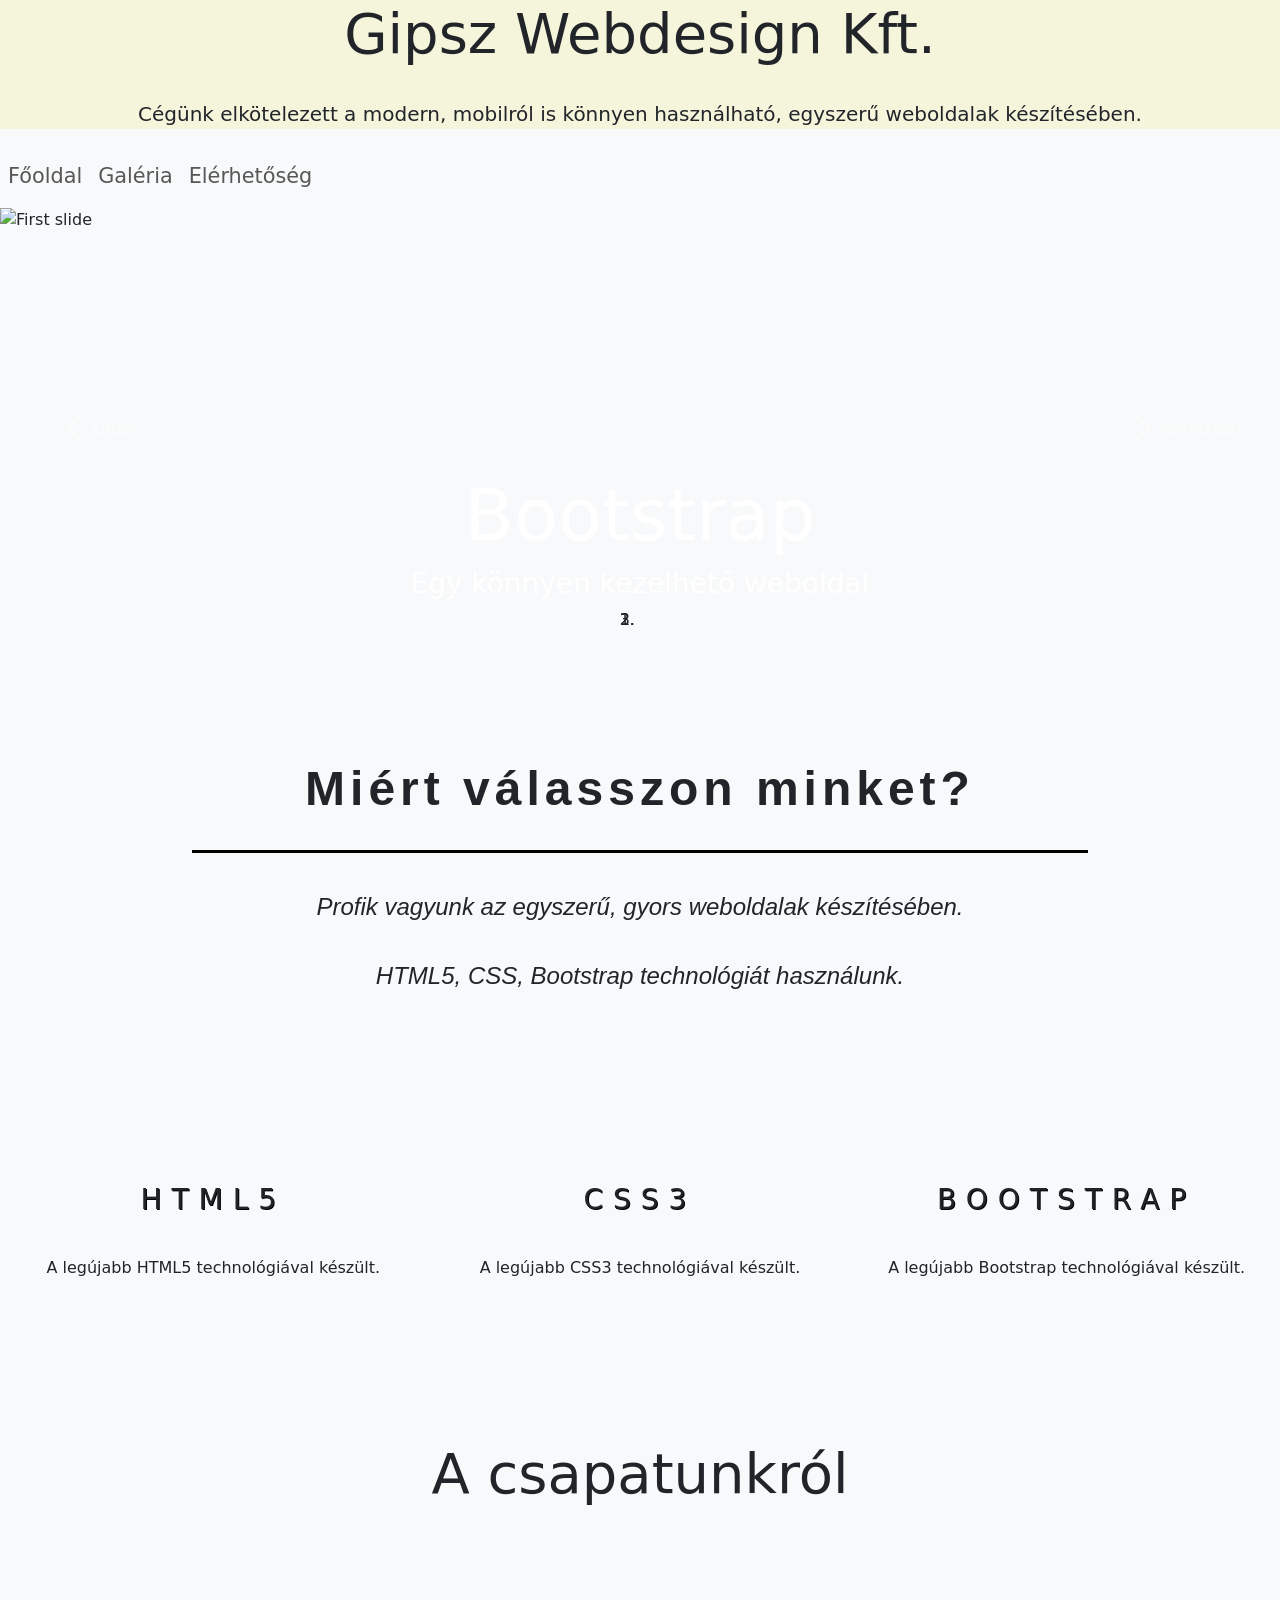
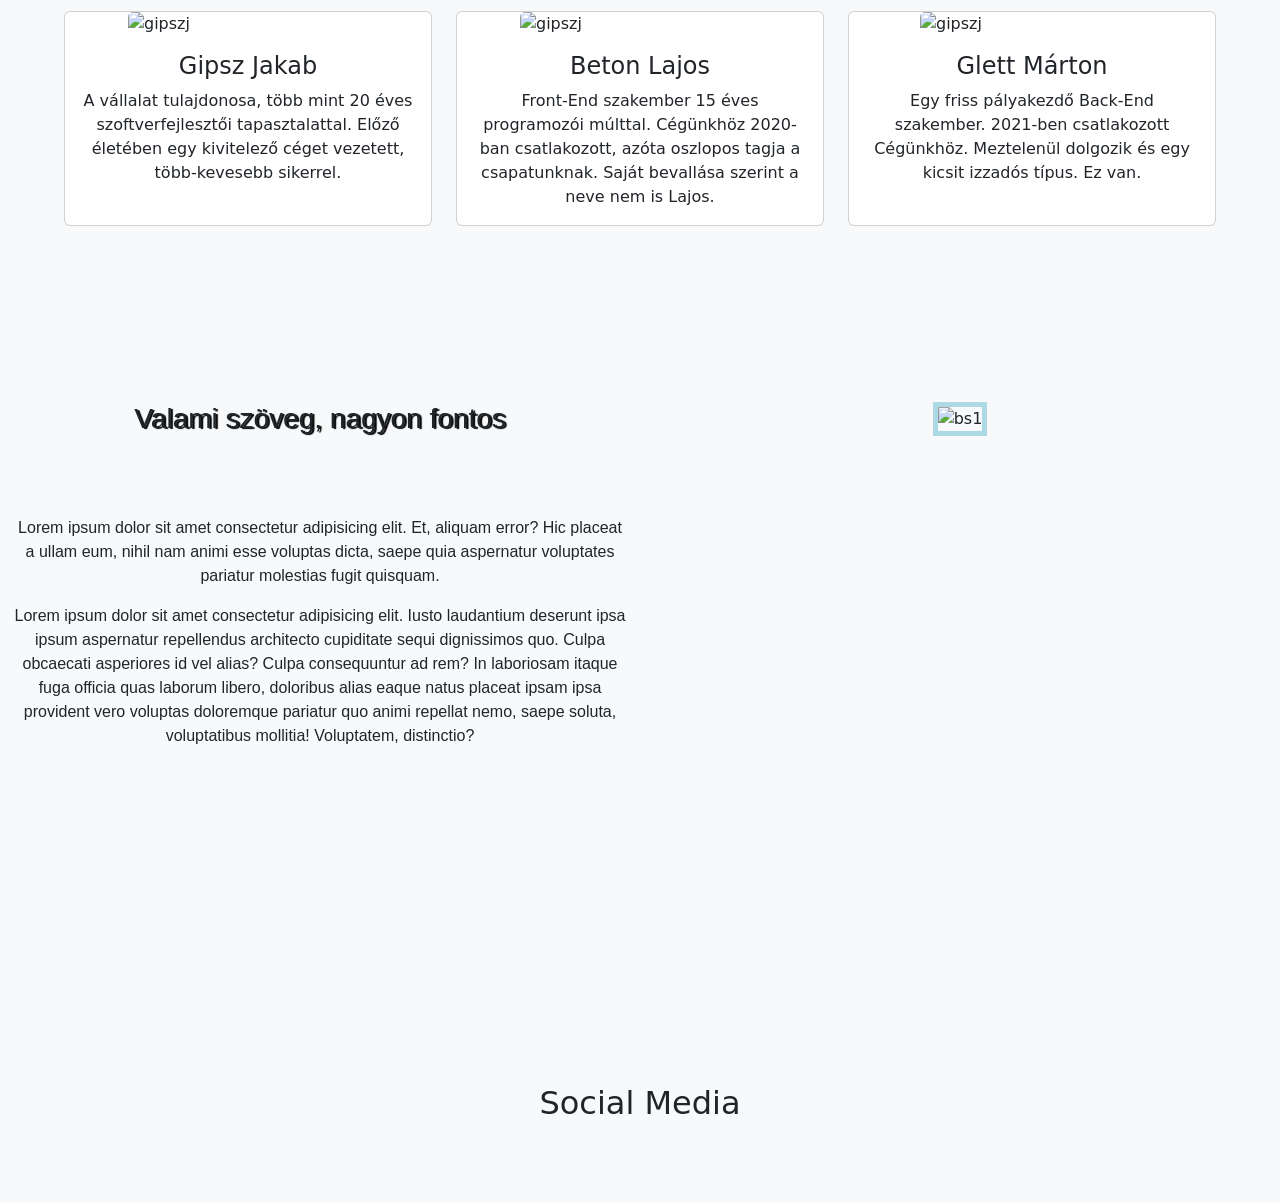
==== index.html @ 54ac5a2e "Add files via upload" ====
<!DOCTYPE html>
<html lang="en">
<head>
    <meta charset="UTF-8">
    <meta http-equiv="X-UA-Compatible" content="IE=edge">
    <meta name="viewport" content="width=device-width, initial-scale=1.0">
    <link href="https://cdn.jsdelivr.net/npm/bootstrap@5.2.0/dist/css/bootstrap.min.css" rel="stylesheet" integrity="sha384-gH2yIJqKdNHPEq0n4Mqa/HGKIhSkIHeL5AyhkYV8i59U5AR6csBvApHHNl/vI1Bx" crossorigin="anonymous">
    <link rel="stylesheet" href="https://cdnjs.cloudflare.com/ajax/libs/animate.css/4.1.1/animate.min.css"/>
    <script src="https://kit.fontawesome.com/b2839c2b6a.js" crossorigin="anonymous"></script>
    <script src="https://ajax.googleapis.com/ajax/libs/jquery/3.6.0/jquery.min.js"></script>
    <script src="https://cdn.jsdelivr.net/npm/bootstrap@4.1.3/dist/js/bootstrap.min.js" integrity="sha384-ChfqqxuZUCnJSK3+MXmPNIyE6ZbWh2IMqE241rYiqJxyMiZ6OW/JmZQ5stwEULTy" crossorigin="anonymous"></script>
    <link rel="stylesheet" href="style.css">
    <title>Gipsz Webdesign Kft.</title>
</head>
<body>
    
<div class="jumbotron jumbotron-fluid animate__animated animate__fadeInDown">
    <div class="container-fluid">
        <h1 class="display-4">Gipsz Webdesign Kft.</h1>
        <br>
        <p class="lead">Cégünk elkötelezett a modern, mobilról is könnyen használható, egyszerű weboldalak készítésében.</p>
    </div>
</div>
<nav class="navbar navbar-expand-sm navbar-light bg-light sticky-top animate__animated animate__fadeInLeft">
            <div class="navbar-nav">
              <a class="nav-item nav-link" href="index.html">Főoldal</a>
              <a class="nav-item nav-link" href="gallery.html">Galéria</a>
              <a class="nav-item nav-link" href="about.html">Elérhetőség</a>
            </div>
</nav>

<!---Carousel kezdő-->
<div id="carouselExampleIndicators" class="carousel slide animate__animated animate__fadeInUp" data-ride="carousel">
    <ol class="carousel-indicators">
      <li data-target="#carouselExampleIndicators" data-slide-to="0" class="active"></li>
      <li data-target="#carouselExampleIndicators" data-slide-to="1"></li>
      <li data-target="#carouselExampleIndicators" data-slide-to="2"></li>
    </ol>
    <div class="carousel-inner">
      <div class="carousel-item active">
        <img class="d-block w-100" src="https://images.unsplash.com/photo-1552072804-3ba9555a8a74?ixlib=rb-1.2.1&ixid=MnwxMjA3fDB8MHxzZWFyY2h8M3x8YmxhY2slMjBtb3VudGFpbnxlbnwwfHwwfHw%3D&w=1000&q=80" alt="First slide">
        <div class="carousel-caption" id="caption1">
          <h1 class="display-2">Bootstrap</h1>
          <h3>Egy könnyen kezelhető weboldal</h3>
        </div>
      </div>
      <div class="carousel-item">
        <img class="d-block w-100" src="bootstrap2.png" alt="Second slide">
      </div>
      <div class="carousel-item">
        <img class="d-block w-100" src="bootstrap3.jpg" alt="Third slide">
      </div>
    </div>
    <a class="carousel-control-prev" href="#carouselExampleIndicators" role="button" data-slide="prev">
      <span class="carousel-control-prev-icon" aria-hidden="true"></span>
      <span class="sr-only">Előző</span>
    </a>
    <a class="carousel-control-next" href="#carouselExampleIndicators" role="button" data-slide="next">
      <span class="carousel-control-next-icon" aria-hidden="true"></span>
      <span class="sr-only">Következő</span>
    </a>
  </div>

       <section id="welcome">
       <h2 class="padding1" id="welcomeh2">Miért válasszon minket?</h2>
        <h4 class="padding1">Profik vagyunk az egyszerű, gyors weboldalak készítésében.</h4>
       <h4 id="welcomeh42">HTML5, CSS, Bootstrap technológiát használunk.</h4>
      </section>

<div class="container-fluid" id="con1">
  <div class="row text-center">
    <div class="col-md-4 col-sm-6 col-xs-12">
      <i class="fas fa-code"></i>
      <h3>HTML5</h3>
      <p>A legújabb HTML5 technológiával készült.</p>
    </div>
    <div class="col-md-4 col-sm-6 col-xs-12">
      <i class="fa-brands fa-css3"></i>
      <h3>CSS3</h3>
      <p>A legújabb CSS3 technológiával készült.</p>
    </div>
    <div class="col-md-4 col-sm-6 col-xs-12">
      <i class="fa-brands fa-bootstrap"></i>
      <h3>BOOTSTRAP</h3>
      <p>A legújabb Bootstrap technológiával készült.</p>
    </div>
  </div>
</div>

<!--Csapat kezdő-->
<div class="container-fluid padding1">
<div class="row text-center">
<div class="col-12 text-center">
<h1 class="display-4">A csapatunkról</h1>
</div>
</div>
</div>
<!--Bootstrap kártyák-->
<div class="container-fluid padding1" id="cards">
  <div class="row padding1">
    <div class="col-md-4">
      <div class="card">
          <img src="https://thumbs.dreamstime.com/b/handsome-smiling-male-manager-portrait-white-background-42042257.jpg" alt="gipszj" class="card-img-top">
          <div class="card-body">
          <h4 class="card-title">Gipsz Jakab</h4>
          <p class="card-text">A vállalat tulajdonosa, több mint 20 éves szoftverfejlesztői tapasztalattal. Előző életében egy kivitelező céget vezetett, több-kevesebb sikerrel.</p>
        </div>
      </div>
      </div>
    <div class="col-md-4">
      <div class="card">
          <img src="https://thumbs.dreamstime.com/b/beautiful-black-man-front-white-background-happy-expressions-132674996.jpg" alt="gipszj" class="card-img-top">
          <div class="card-body">
            <h4 class="card-title">Beton Lajos</h4>
            <p class="card-text">Front-End szakember 15 éves programozói múlttal. Cégünkhöz 2020-ban csatlakozott, azóta oszlopos tagja a csapatunknak. Saját bevallása szerint a neve nem is Lajos. </p>
        </div>
    </div>
    </div>
    <div class="col-md-4">
      <div class="card">
          <img id="bigimg" src="https://freerangestock.com/sample/140930/man-with-rain-or-sweat-white-background.jpg" alt="gipszj" class="card-img-top">
          <div class="card-body">
          <h4 class="card-title">Glett Márton</h4>
          <p class="card-text">Egy friss pályakezdő Back-End szakember. 2021-ben csatlakozott Cégünkhöz. Meztelenül dolgozik és egy kicsit izzadós típus. Ez van.</p>
        </div>
    </div>
  </div>
</div>
</div>
<!--2 oszlopos elrendezés-->
<div class="container-fluid" id="colbox">
  <div class="row">
    <div class="col-md-6 col-sm-12">
      <h3>Valami szöveg, nagyon fontos</h3>
      <p>Lorem ipsum dolor sit amet consectetur adipisicing elit. Et, aliquam error? Hic placeat a ullam eum, nihil nam animi esse voluptas dicta, saepe quia aspernatur voluptates pariatur molestias fugit quisquam.</p>
      <p>Lorem ipsum dolor sit amet consectetur adipisicing elit. Iusto laudantium deserunt ipsa ipsum aspernatur repellendus architecto cupiditate sequi dignissimos quo. Culpa obcaecati asperiores id vel alias? Culpa consequuntur ad rem?
      In laboriosam itaque fuga officia quas laborum libero, doloribus alias eaque natus placeat ipsam ipsa provident vero voluptas doloremque pariatur quo animi repellat nemo, saepe soluta, voluptatibus mollitia! Voluptatem, distinctio?</p>
    </div>
    <div class="col-md-6 col-sm-12">
      <img src="https://www.pngkey.com/png/detail/142-1424654_we-help-you-to-solve-any-issues-or.png" alt="bs1">
    </div>
  </div>
</div>
<!--Social Media-->
<div class="container-fluid" id="socialmedia">
  <div class="row text-center">
    <div class="col-12">
      <h2>Social Media</h2>
    </div>
    <div class="col-12 social">
      <a href="https://facebook.com"><i class="fa-brands fa-facebook"></i></a>
      <a href="https://twitter.com"><i class="fa-brands fa-twitter"></i></a>
      <a href="https://instagram.com"><i class="fa-brands fa-instagram"></i></a>
      <a href="https://youtube.com"><i class="fa-brands fa-youtube"></i></a>
    </div>
  </div>
</div>
</div>
</div>
</body>
</html>
---- style.css ----
body{
    background-color: rgba(248,249,250,1);
}
.jumbotron{
    text-align: center;
    background-color: beige;
}
.navbar{
    font-size:1.3em;
}
.carousel-inner img{
    width:100%;
    height: 27.5rem;
}
.col-md-4 img{
    max-height: 10rem;
    max-width: 10rem;
}
#caption1{
    color:white;
    text-shadow:5px white;
}
.padding1{
    padding:2rem;
}
#welcome{
    text-align:center;
    justify-content: center;
    margin:auto;
    width:70%;
    font-family:'Gill Sans', 'Gill Sans MT', Calibri, 'Trebuchet MS', sans-serif;
}
#welcomeh2{
    margin-top:5rem;
    font-weight: bolder;
    font-size:3rem;
    border-bottom: 3px black solid;
    letter-spacing: 5px;
}
#welcomeh42{
    margin-bottom:10rem;
}
section h4{
    font-style: italic;
}
#con1 h3{
    padding:2rem;
    text-shadow: 1px 1px black;
    letter-spacing:10px;
}
#con1{
    margin-bottom:7rem;
}

i{
    font-size: 7rem;
}
.fa-code{
    color:rgb(167, 97, 12);
}
.fa-css3{
    color:rgb(8, 8, 116);
}
.fa-bootstrap{
    color:blueviolet;
}
.card{
    width:100%;
    height:100%;
}
.card:hover{
    opacity:0.7;
}
.card-body{
    text-align: center;
}
.card img{
    max-width:15rem;
    max-height:15rem;
    margin:auto;
}
#bigimg{
    max-width:14rem;
    max-height:14rem;
}
#colbox{
    margin-top:7rem;
    margin-bottom:7rem;
    text-align: center;
}
#colbox h3{
    margin-bottom:5rem;
    font-family:Verdana, Geneva, Tahoma, sans-serif;
    text-shadow:2px 1px 1px black;
}
#colbox p{
    font-family:Verdana, Geneva, Tahoma, sans-serif;
    text-shadow:3px black;
}
#colbox img{
    box-sizing:border-box;
    width:100%;
    border:5px lightblue solid;
}

/* Social Media */
#socialmedia{
    text-align: center;
    margin-top:20rem;
}
.social a{
    margin-top:2rem;
}
.social a i{
    padding-left:0.5em;
    padding-right:0.5em;
}
.fa-facebook{
    font-size:3em;
    color:blue;
}
.fa-twitter{
    color:rgb(77, 162, 190);
    font-size:3em;
}
.fa-instagram{
    font-size:3em;
    color:darkorange;
}
.fa-youtube{
    font-size:3em;
    color:red;
}

/*Gallery CSS*/
.galleryPadding{
    padding-top:5rem;
    text-align: center;
}
.galleryPadding h2{
    text-shadow:2px 1px 1px black;
}
.galleryPic{
    max-width:90%;
    max-height:90%;
    margin:auto;
    display:block;
}

/*About CSS*/












/*Media Query*/

@media screen and (max-width: 992px){
    .navbar-nav{
        margin:auto;
        text-align:center;
    }
    .fa-facebook{
        font-size:1.5em;
    }
    .fa-twitter{
        font-size:1.5em;
    }
    .fa-instagram{
        font-size:1.5em;
    }
    .fa-youtube{
        font-size:1.5em;
    }
    #welcomeh2{
        margin-top:5rem;
        font-weight: bold;
        font-size:2.5rem;
        border-bottom: 3px black solid;
        letter-spacing: 2px;
    }
    #rowRev{
        display:flex;
        flex-flow:column-reverse;
    }
}
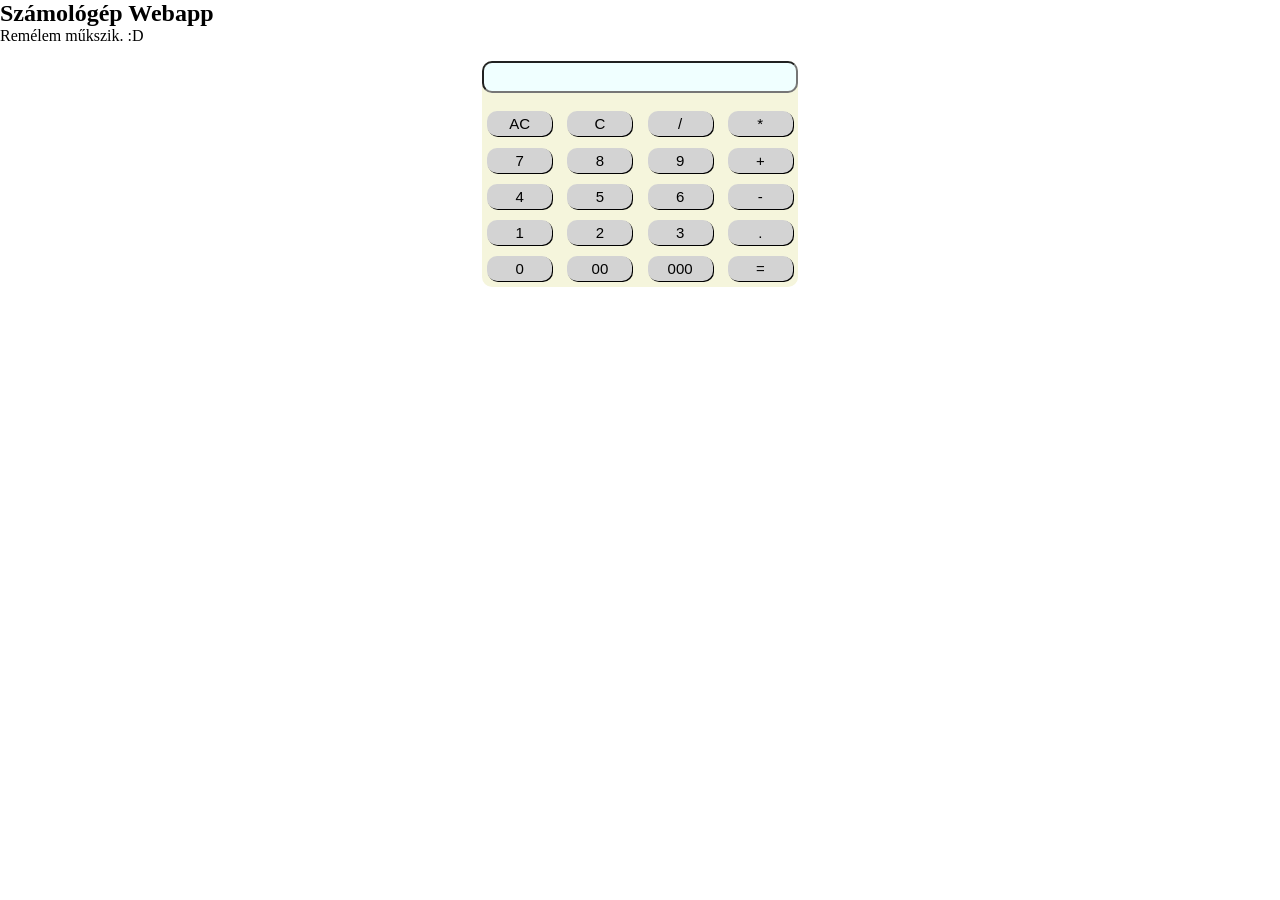
==== commit 20427e48: "Add files via upload" ====
--- a/index.html
+++ b/index.html
@@ -4,158 +4,52 @@
     <meta charset="UTF-8">
     <meta http-equiv="X-UA-Compatible" content="IE=edge">
     <meta name="viewport" content="width=device-width, initial-scale=1.0">
-    <link href="https://cdn.jsdelivr.net/npm/bootstrap@5.2.0/dist/css/bootstrap.min.css" rel="stylesheet" integrity="sha384-gH2yIJqKdNHPEq0n4Mqa/HGKIhSkIHeL5AyhkYV8i59U5AR6csBvApHHNl/vI1Bx" crossorigin="anonymous">
-    <link rel="stylesheet" href="https://cdnjs.cloudflare.com/ajax/libs/animate.css/4.1.1/animate.min.css"/>
-    <script src="https://kit.fontawesome.com/b2839c2b6a.js" crossorigin="anonymous"></script>
-    <script src="https://ajax.googleapis.com/ajax/libs/jquery/3.6.0/jquery.min.js"></script>
-    <script src="https://cdn.jsdelivr.net/npm/bootstrap@4.1.3/dist/js/bootstrap.min.js" integrity="sha384-ChfqqxuZUCnJSK3+MXmPNIyE6ZbWh2IMqE241rYiqJxyMiZ6OW/JmZQ5stwEULTy" crossorigin="anonymous"></script>
+    <title>Számológép alkalmazás</title>
     <link rel="stylesheet" href="style.css">
-    <title>Gipsz Webdesign Kft.</title>
 </head>
 <body>
-    
-<div class="jumbotron jumbotron-fluid animate__animated animate__fadeInDown">
-    <div class="container-fluid">
-        <h1 class="display-4">Gipsz Webdesign Kft.</h1>
-        <br>
-        <p class="lead">Cégünk elkötelezett a modern, mobilról is könnyen használható, egyszerű weboldalak készítésében.</p>
-    </div>
-</div>
-<nav class="navbar navbar-expand-sm navbar-light bg-light sticky-top animate__animated animate__fadeInLeft">
-            <div class="navbar-nav">
-              <a class="nav-item nav-link" href="index.html">Főoldal</a>
-              <a class="nav-item nav-link" href="gallery.html">Galéria</a>
-              <a class="nav-item nav-link" href="about.html">Elérhetőség</a>
-            </div>
-</nav>
 
-<!---Carousel kezdő-->
-<div id="carouselExampleIndicators" class="carousel slide animate__animated animate__fadeInUp" data-ride="carousel">
-    <ol class="carousel-indicators">
-      <li data-target="#carouselExampleIndicators" data-slide-to="0" class="active"></li>
-      <li data-target="#carouselExampleIndicators" data-slide-to="1"></li>
-      <li data-target="#carouselExampleIndicators" data-slide-to="2"></li>
-    </ol>
-    <div class="carousel-inner">
-      <div class="carousel-item active">
-        <img class="d-block w-100" src="https://images.unsplash.com/photo-1552072804-3ba9555a8a74?ixlib=rb-1.2.1&ixid=MnwxMjA3fDB8MHxzZWFyY2h8M3x8YmxhY2slMjBtb3VudGFpbnxlbnwwfHwwfHw%3D&w=1000&q=80" alt="First slide">
-        <div class="carousel-caption" id="caption1">
-          <h1 class="display-2">Bootstrap</h1>
-          <h3>Egy könnyen kezelhető weboldal</h3>
+<h2>Számológép Webapp</h2>
+<p>Remélem műkszik. :D</p>
+
+<div class="container">
+    <div class="calculator">
+    <form>
+        <div class="display">
+        <input type="text" name="display">
         </div>
-      </div>
-      <div class="carousel-item">
-        <img class="d-block w-100" src="bootstrap2.png" alt="Second slide">
-      </div>
-      <div class="carousel-item">
-        <img class="d-block w-100" src="bootstrap3.jpg" alt="Third slide">
-      </div>
-    </div>
-    <a class="carousel-control-prev" href="#carouselExampleIndicators" role="button" data-slide="prev">
-      <span class="carousel-control-prev-icon" aria-hidden="true"></span>
-      <span class="sr-only">Előző</span>
-    </a>
-    <a class="carousel-control-next" href="#carouselExampleIndicators" role="button" data-slide="next">
-      <span class="carousel-control-next-icon" aria-hidden="true"></span>
-      <span class="sr-only">Következő</span>
-    </a>
-  </div>
-
-       <section id="welcome">
-       <h2 class="padding1" id="welcomeh2">Miért válasszon minket?</h2>
-        <h4 class="padding1">Profik vagyunk az egyszerű, gyors weboldalak készítésében.</h4>
-       <h4 id="welcomeh42">HTML5, CSS, Bootstrap technológiát használunk.</h4>
-      </section>
-
-<div class="container-fluid" id="con1">
-  <div class="row text-center">
-    <div class="col-md-4 col-sm-6 col-xs-12">
-      <i class="fas fa-code"></i>
-      <h3>HTML5</h3>
-      <p>A legújabb HTML5 technológiával készült.</p>
-    </div>
-    <div class="col-md-4 col-sm-6 col-xs-12">
-      <i class="fa-brands fa-css3"></i>
-      <h3>CSS3</h3>
-      <p>A legújabb CSS3 technológiával készült.</p>
-    </div>
-    <div class="col-md-4 col-sm-6 col-xs-12">
-      <i class="fa-brands fa-bootstrap"></i>
-      <h3>BOOTSTRAP</h3>
-      <p>A legújabb Bootstrap technológiával készült.</p>
-    </div>
-  </div>
-</div>
-
-<!--Csapat kezdő-->
-<div class="container-fluid padding1">
-<div class="row text-center">
-<div class="col-12 text-center">
-<h1 class="display-4">A csapatunkról</h1>
-</div>
-</div>
-</div>
-<!--Bootstrap kártyák-->
-<div class="container-fluid padding1" id="cards">
-  <div class="row padding1">
-    <div class="col-md-4">
-      <div class="card">
-          <img src="https://thumbs.dreamstime.com/b/handsome-smiling-male-manager-portrait-white-background-42042257.jpg" alt="gipszj" class="card-img-top">
-          <div class="card-body">
-          <h4 class="card-title">Gipsz Jakab</h4>
-          <p class="card-text">A vállalat tulajdonosa, több mint 20 éves szoftverfejlesztői tapasztalattal. Előző életében egy kivitelező céget vezetett, több-kevesebb sikerrel.</p>
+        <div class="input-container">
+            <button tpye="button" class="inputBtn" value="AC" onclick="display.value = '' " >AC</button>
+            <button type="button" class="inputBtn" value="C" onclick="display.value = display.value.toString().slice(0,-1) " >C</button>
+            <button type="button" class="inputBtn" value="/" onclick="display.value += '/' " >/</button>
+            <button type="button" class="inputBtn" value="*" onclick="display.value += '*' " >*</button>
         </div>
-      </div>
-      </div>
-    <div class="col-md-4">
-      <div class="card">
-          <img src="https://thumbs.dreamstime.com/b/beautiful-black-man-front-white-background-happy-expressions-132674996.jpg" alt="gipszj" class="card-img-top">
-          <div class="card-body">
-            <h4 class="card-title">Beton Lajos</h4>
-            <p class="card-text">Front-End szakember 15 éves programozói múlttal. Cégünkhöz 2020-ban csatlakozott, azóta oszlopos tagja a csapatunknak. Saját bevallása szerint a neve nem is Lajos. </p>
+        <div class="input-container">
+            <button type="button" class="inputBtn" value="7" onclick="display.value += '7' " >7</button>
+            <button type="button" class="inputBtn" value="8" onclick="display.value += '8' " >8</button>
+            <button type="button" class="inputBtn" value="9" onclick="display.value += '9' " >9</button>
+            <button type="button" class="inputBtn" value="+" onclick="display.value += '+' " >+</button>
         </div>
-    </div>
-    </div>
-    <div class="col-md-4">
-      <div class="card">
-          <img id="bigimg" src="https://freerangestock.com/sample/140930/man-with-rain-or-sweat-white-background.jpg" alt="gipszj" class="card-img-top">
-          <div class="card-body">
-          <h4 class="card-title">Glett Márton</h4>
-          <p class="card-text">Egy friss pályakezdő Back-End szakember. 2021-ben csatlakozott Cégünkhöz. Meztelenül dolgozik és egy kicsit izzadós típus. Ez van.</p>
+        <div class="input-container">
+            <button type="button" class="inputBtn" value="4" onclick="display.value += '4' " >4</button>
+            <button type="button" class="inputBtn" value="5" onclick="display.value += '5' " >5</button>
+            <button type="button" class="inputBtn" value="6" onclick="display.value += '6' " >6</button>
+            <button type="button" class="inputBtn" value="-" onclick="display.value += '-' " >-</button>
         </div>
-    </div>
-  </div>
-</div>
-</div>
-<!--2 oszlopos elrendezés-->
-<div class="container-fluid" id="colbox">
-  <div class="row">
-    <div class="col-md-6 col-sm-12">
-      <h3>Valami szöveg, nagyon fontos</h3>
-      <p>Lorem ipsum dolor sit amet consectetur adipisicing elit. Et, aliquam error? Hic placeat a ullam eum, nihil nam animi esse voluptas dicta, saepe quia aspernatur voluptates pariatur molestias fugit quisquam.</p>
-      <p>Lorem ipsum dolor sit amet consectetur adipisicing elit. Iusto laudantium deserunt ipsa ipsum aspernatur repellendus architecto cupiditate sequi dignissimos quo. Culpa obcaecati asperiores id vel alias? Culpa consequuntur ad rem?
-      In laboriosam itaque fuga officia quas laborum libero, doloribus alias eaque natus placeat ipsam ipsa provident vero voluptas doloremque pariatur quo animi repellat nemo, saepe soluta, voluptatibus mollitia! Voluptatem, distinctio?</p>
-    </div>
-    <div class="col-md-6 col-sm-12">
-      <img src="https://www.pngkey.com/png/detail/142-1424654_we-help-you-to-solve-any-issues-or.png" alt="bs1">
-    </div>
-  </div>
-</div>
-<!--Social Media-->
-<div class="container-fluid" id="socialmedia">
-  <div class="row text-center">
-    <div class="col-12">
-      <h2>Social Media</h2>
-    </div>
-    <div class="col-12 social">
-      <a href="https://facebook.com"><i class="fa-brands fa-facebook"></i></a>
-      <a href="https://twitter.com"><i class="fa-brands fa-twitter"></i></a>
-      <a href="https://instagram.com"><i class="fa-brands fa-instagram"></i></a>
-      <a href="https://youtube.com"><i class="fa-brands fa-youtube"></i></a>
-    </div>
-  </div>
-</div>
-</div>
+        <div class="input-container">
+            <button type="button" class="inputBtn" value="1" onclick="display.value += '1' " >1</button>
+            <button type="button" class="inputBtn" value="2" onclick="display.value += '2' " >2</button>
+            <button type="button" class="inputBtn" value="3" onclick="display.value += '3' " >3</button>
+            <button type="button" class="inputBtn" value="." onclick="display.value += '.' " >.</button>
+        </div>
+        <div class="input-container">
+            <button type="button" class="inputBtn" value="0" onclick="display.value += '0' " >0</button>
+            <button type="button" class="inputBtn" value="00" onclick="display.value += '00' " >00</button>
+            <button type="button" class="inputBtn" value="000" onclick="display.value += '000' " >000</button>
+            <button type="button"  class="inputBtn" value="=" onclick="display.value = eval(display.value)">=</button>
+        </div>
+    </div>   
+</form>
 </div>
 </body>
 </html>
--- a/style.css
+++ b/style.css
@@ -1,193 +1,48 @@
-body{
-    background-color: rgba(248,249,250,1);
-}
-.jumbotron{
-    text-align: center;
-    background-color: beige;
-}
-.navbar{
-    font-size:1.3em;
-}
-.carousel-inner img{
-    width:100%;
-    height: 27.5rem;
-}
-.col-md-4 img{
-    max-height: 10rem;
-    max-width: 10rem;
-}
-#caption1{
-    color:white;
-    text-shadow:5px white;
-}
-.padding1{
-    padding:2rem;
-}
-#welcome{
-    text-align:center;
-    justify-content: center;
-    margin:auto;
-    width:70%;
-    font-family:'Gill Sans', 'Gill Sans MT', Calibri, 'Trebuchet MS', sans-serif;
-}
-#welcomeh2{
-    margin-top:5rem;
-    font-weight: bolder;
-    font-size:3rem;
-    border-bottom: 3px black solid;
-    letter-spacing: 5px;
-}
-#welcomeh42{
-    margin-bottom:10rem;
-}
-section h4{
-    font-style: italic;
-}
-#con1 h3{
-    padding:2rem;
-    text-shadow: 1px 1px black;
-    letter-spacing:10px;
-}
-#con1{
-    margin-bottom:7rem;
+*{
+    box-sizing:border-box;
+    padding:0px;
+    margin:0px;
 }
 
-i{
-    font-size: 7rem;
+.container{
+    display:flex;
+    justify-content: center;
+    align-items:center;
+    padding: 1rem 1rem;
+    max-width:100%;
+    max-height:150vh;
 }
-.fa-code{
-    color:rgb(167, 97, 12);
+.calculator{
+    display:flex;
+    justify-content: center;
+    align-items: center;
+    max-width:fit-content;
+    background-color:beige;
+    border-radius: 10px;
 }
-.fa-css3{
-    color:rgb(8, 8, 116);
+.inputBtn{
+    border:0;
+    outline:0;
+    width:65px;
+    border-radius:10px;
+    box-shadow:1px 1px black;
+    padding: 0.25rem;
+    margin:0.35rem;
+    font-size:15px;
+    background-color: lightgrey;
 }
-.fa-bootstrap{
-    color:blueviolet;
+.display{
+    display:flex;
+    justify-content: flex-end;
 }
-.card{
-    width:100%;
-    height:100%;
-}
-.card:hover{
-    opacity:0.7;
-}
-.card-body{
-    text-align: center;
-}
-.card img{
-    max-width:15rem;
-    max-height:15rem;
-    margin:auto;
-}
-#bigimg{
-    max-width:14rem;
-    max-height:14rem;
-}
-#colbox{
-    margin-top:7rem;
-    margin-bottom:7rem;
-    text-align: center;
-}
-#colbox h3{
-    margin-bottom:5rem;
-    font-family:Verdana, Geneva, Tahoma, sans-serif;
-    text-shadow:2px 1px 1px black;
-}
-#colbox p{
-    font-family:Verdana, Geneva, Tahoma, sans-serif;
-    text-shadow:3px black;
-}
-#colbox img{
-    box-sizing:border-box;
-    width:100%;
-    border:5px lightblue solid;
-}
-
-/* Social Media */
-#socialmedia{
-    text-align: center;
-    margin-top:20rem;
-}
-.social a{
-    margin-top:2rem;
-}
-.social a i{
-    padding-left:0.5em;
-    padding-right:0.5em;
-}
-.fa-facebook{
-    font-size:3em;
-    color:blue;
-}
-.fa-twitter{
-    color:rgb(77, 162, 190);
-    font-size:3em;
-}
-.fa-instagram{
-    font-size:3em;
-    color:darkorange;
-}
-.fa-youtube{
-    font-size:3em;
-    color:red;
-}
-
-/*Gallery CSS*/
-.galleryPadding{
-    padding-top:5rem;
-    text-align: center;
-}
-.galleryPadding h2{
-    text-shadow:2px 1px 1px black;
-}
-.galleryPic{
-    max-width:90%;
-    max-height:90%;
-    margin:auto;
-    display:block;
-}
-
-/*About CSS*/
-
-
-
-
-
-
-
-
-
-
-
-
-/*Media Query*/
-
-@media screen and (max-width: 992px){
-    .navbar-nav{
-        margin:auto;
-        text-align:center;
-    }
-    .fa-facebook{
-        font-size:1.5em;
-    }
-    .fa-twitter{
-        font-size:1.5em;
-    }
-    .fa-instagram{
-        font-size:1.5em;
-    }
-    .fa-youtube{
-        font-size:1.5em;
-    }
-    #welcomeh2{
-        margin-top:5rem;
-        font-weight: bold;
-        font-size:2.5rem;
-        border-bottom: 3px black solid;
-        letter-spacing: 2px;
-    }
-    #rowRev{
-        display:flex;
-        flex-flow:column-reverse;
-    }
-}
+.display input{
+    text-align:left;
+    flex:1;
+    margin-bottom:0.8rem;
+    max-width:100%;
+    display:flex;
+    height:2rem;
+    font-size:17.5px;
+    border-radius:10px;
+    background-color: azure;
+}
